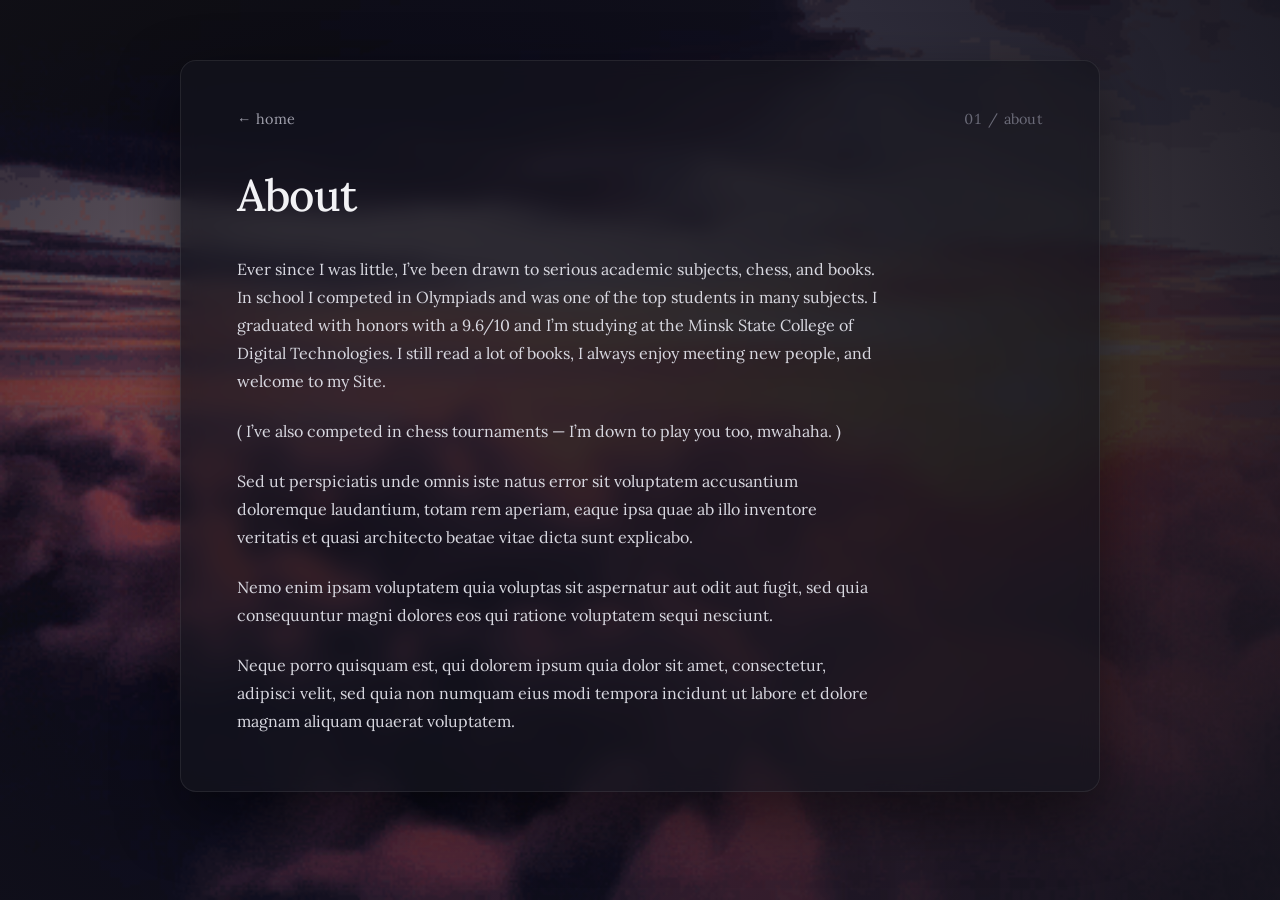
==== about.html @ e50c64c6 "lorem" ====
<!doctype html>
<html lang="en">
  <head>
    <meta charset="UTF-8" />
    <meta name="viewport" content="width=device-width, initial-scale=1.0" />
    <meta name="robots" content="index, follow, max-image-preview:large" />
    <meta
      name="description"
      content="XD450 — developer and philosopher from Belarus. About me, in a few paragraphs."
    />
    <meta name="theme-color" content="#15141d" />
    <meta property="og:type" content="profile" />
    <meta property="og:title" content="XD450 — About" />
    <meta
      property="og:description"
      content="Developer and philosopher from Belarus. About me, in a few paragraphs."
    />
    <meta property="og:image" content="/images/favicon.png" />
    <meta name="twitter:card" content="summary" />
    <meta name="twitter:title" content="XD450 — About" />
    <meta
      name="twitter:description"
      content="Developer and philosopher from Belarus. About me, in a few paragraphs."
    />
    <title>XD450 — About</title>
    <link rel="icon" href="images/favicon.png" type="image/png" />
    <link rel="preconnect" href="https://fonts.googleapis.com" />
    <link rel="preconnect" href="https://fonts.gstatic.com" crossorigin />
    <link
      href="https://fonts.googleapis.com/css2?family=Lora:wght@400;500&display=swap"
      rel="stylesheet"
    />
    <link rel="stylesheet" href="style.css" />
  </head>
  <body>
    <div class="scene" aria-hidden="true">
      <img class="scene__gif" src="background.gif" alt="" />
      <div class="scene__grade"></div>
    </div>

    <main class="page page--about">
      <section class="about" aria-labelledby="page-title">
        <div class="about__card" data-reveal>
          <div class="about__nav">
            <a class="about__back" href="/">← home</a>
            <span class="about__index">01 / about</span>
          </div>

          <h1 class="about__title" id="page-title">About</h1>

          <div class="about__body">
            <p>
              Ever since I was little, I’ve been drawn to serious academic
              subjects, chess, and books. In school I competed in Olympiads and
              was one of the top students in many subjects. I graduated with
              honors with a 9.6/10 and I’m studying at the Minsk State College
              of Digital Technologies. I still read a lot of books, I always
              enjoy meeting new people, and welcome to my Site.
            </p>
            <p>
              ( I’ve also competed in chess tournaments — I’m down to play you
              too, mwahaha. )
            </p>
            <p>
              Sed ut perspiciatis unde omnis iste natus error sit voluptatem
              accusantium doloremque laudantium, totam rem aperiam, eaque ipsa
              quae ab illo inventore veritatis et quasi architecto beatae vitae
              dicta sunt explicabo.
            </p>
            <p>
              Nemo enim ipsam voluptatem quia voluptas sit aspernatur aut odit
              aut fugit, sed quia consequuntur magni dolores eos qui ratione
              voluptatem sequi nesciunt.
            </p>
            <p>
              Neque porro quisquam est, qui dolorem ipsum quia dolor sit amet,
              consectetur, adipisci velit, sed quia non numquam eius modi
              tempora incidunt ut labore et dolore magnam aliquam quaerat
              voluptatem.
            </p>
          </div>
        </div>
      </section>
    </main>
  </body>
</html>
---- style.css ----
*,
*::before,
*::after {
  margin: 0;
  padding: 0;
  box-sizing: border-box;
}

html {
  height: 100%;
}

body {
  min-height: 100vh;
  background-color: #15141d;
  color: #e8e8ef;
  font-family: "Lora", Georgia, serif;
  font-weight: 400;
  line-height: 1.5;
  overflow-x: hidden;
  -webkit-font-smoothing: antialiased;
  text-rendering: optimizeLegibility;
}

a {
  color: inherit;
  text-decoration: none;
}

ul {
  list-style: none;
}

img {
  display: block;
  max-width: 100%;
  height: auto;
}

button {
  font: inherit;
  color: inherit;
  background: none;
  border: 0;
  cursor: pointer;
}

.scene {
  position: fixed;
  inset: 0;
  z-index: -1;
  overflow: hidden;
  background: #15141d;
}

.scene__gif {
  position: absolute;
  inset: 0;
  width: 100%;
  height: 100%;
  object-fit: cover;
  object-position: center;
  background-color: #000000;
}

.scene__grade {
  position: absolute;
  inset: 0;
  background: radial-gradient(
    circle at 30% 50%,
    rgba(21, 20, 29, 0.35) 0%,
    rgba(21, 20, 29, 0.75) 60%,
    rgba(21, 20, 29, 0.92) 100%
  );
  pointer-events: none;
}

.page {
  min-height: 100vh;
  padding: 40px clamp(20px, 5vw, 80px);
  display: flex;
  align-items: center;
  justify-content: center;
}

.home {
  width: 100%;
  display: flex;
  justify-content: center;
}

.home__card {
  position: relative;
  width: 100%;
  max-width: 620px;
  display: grid;
  grid-template-columns: 1fr 0fr;
  gap: 0;
  align-items: center;

  background: rgba(21, 20, 29, 0.7);
  backdrop-filter: blur(10px);
  -webkit-backdrop-filter: blur(10px);
  border: 1px solid rgba(255, 255, 255, 0.08);
  border-radius: 16px;
  padding: 40px 36px;
  box-shadow: 0 24px 60px rgba(0, 0, 0, 0.5);

  transition:
    max-width 1s cubic-bezier(0.22, 1, 0.36, 1) 0.4s,
    grid-template-columns 1s cubic-bezier(0.22, 1, 0.36, 1) 0.4s,
    gap 1s cubic-bezier(0.22, 1, 0.36, 1) 0.4s,
    padding 1s cubic-bezier(0.22, 1, 0.36, 1) 0.4s;
  will-change: max-width, grid-template-columns;
}

.home__card[data-reveal] {
  opacity: 0;
  transform: translateY(12px);
  animation: reveal 1s ease-out 0.15s forwards;
}

@keyframes reveal {
  to {
    opacity: 1;
    transform: translateY(0);
  }
}

.home__card.is-expanded {
  max-width: 1180px;
  grid-template-columns: 1fr 1fr;
  gap: 60px;
  padding: 48px 56px;
  transition:
    max-width 1.2s cubic-bezier(0.22, 1, 0.36, 1),
    grid-template-columns 1.2s cubic-bezier(0.22, 1, 0.36, 1),
    gap 1.2s cubic-bezier(0.22, 1, 0.36, 1),
    padding 1.2s cubic-bezier(0.22, 1, 0.36, 1);
}

.home__content {
  display: flex;
  flex-direction: column;
  gap: 28px;
  width: 100%;
  max-width: 480px;
  margin-inline: auto;
  transition: margin 1s cubic-bezier(0.22, 1, 0.36, 1) 0.4s;
}

.home__card.is-expanded .home__content {
  margin-inline: 0;
  transition: margin 1.2s cubic-bezier(0.22, 1, 0.36, 1);
}

.home__identity {
  display: flex;
  align-items: center;
  gap: 20px;
}

.home__avatar {
  width: 84px;
  height: 84px;
  border-radius: 50%;
  object-fit: cover;
  flex-shrink: 0;
  filter: grayscale(20%) contrast(1.05);
}

.home__identity-copy {
  display: flex;
  flex-direction: column;
  gap: 2px;
}

.home__intro {
  font-size: 0.85rem;
  color: #a0a0ac;
  letter-spacing: 0.02em;
}

.home__title {
  font-family: "Lora", Georgia, serif;
  font-weight: 500;
  font-size: clamp(1.6rem, 3vw, 2rem);
  line-height: 1.15;
  color: #f2f2f5;
  letter-spacing: -0.01em;
}

.home__role {
  font-size: 0.85rem;
  color: #a0a0ac;
  letter-spacing: 0.01em;
  margin-top: 2px;
}

.home__copy {
  display: flex;
  flex-direction: column;
  gap: 6px;
  font-size: 1rem;
  line-height: 1.65;
  color: #d8d8e0;
}

.home__link {
  color: #d8d8e0;
  text-decoration: underline;
  text-underline-offset: 3px;
  text-decoration-thickness: 1px;
  text-decoration-color: rgba(216, 216, 224, 0.5);
  transition:
    color 0.3s ease,
    text-decoration-color 0.3s ease;
}

.home__link:hover,
.home__link:focus-visible {
  color: #ffffff;
  text-decoration-color: #ffffff;
}

.home__topics {
  display: flex;
  gap: 22px;
  margin-top: 4px;
}

.home__topic-link {
  font-size: 1rem;
  color: #d8d8e0;
  text-decoration: underline;
  text-underline-offset: 4px;
  text-decoration-thickness: 1px;
  text-decoration-color: rgba(216, 216, 224, 0.55);
  transition:
    color 0.3s ease,
    text-decoration-color 0.3s ease;
}

.home__topic-link:hover,
.home__topic-link:focus-visible {
  color: #ffffff;
  text-decoration-color: #ffffff;
}

.home__info {
  display: flex;
  flex-direction: column;
  gap: 14px;
  margin-top: 12px;
}

.home__time {
  display: flex;
  align-items: center;
  gap: 8px;
  font-size: 0.9rem;
  color: #a0a0ac;
  letter-spacing: 0.02em;
}

.home__time time {
  color: #c8c8d2;
  font-variant-numeric: tabular-nums;
}

.home__socials {
  display: flex;
  flex-wrap: wrap;
  gap: 22px;
}

.home__social-link {
  font-size: 0.95rem;
  color: #a0a0ac;
  letter-spacing: 0.01em;
  transition: color 0.3s ease;
  position: relative;
}

.home__social-link::after {
  content: "";
  position: absolute;
  left: 0;
  right: 0;
  bottom: -2px;
  height: 1px;
  background: currentColor;
  transform: scaleX(0);
  transform-origin: left center;
  transition: transform 0.3s ease;
}

.home__social-link:hover,
.home__social-link:focus-visible {
  color: #ffffff;
}

.home__social-link:hover::after,
.home__social-link:focus-visible::after {
  transform: scaleX(1);
}

.home__video {
  width: 100%;
  display: flex;
  justify-content: center;
  align-items: center;
  overflow: hidden;

  opacity: 0;
  transform: translateX(60px);
  pointer-events: none;

  transition:
    opacity 0.4s ease,
    transform 0.4s cubic-bezier(0.22, 1, 0.36, 1);
  will-change: opacity, transform;
}

.home__card.is-video-visible .home__video {
  opacity: 1;
  transform: translateX(0);
  pointer-events: auto;
  transition:
    opacity 1s ease 0.4s,
    transform 1s cubic-bezier(0.22, 1, 0.36, 1) 0.4s;
}

.home__video-frame {
  position: relative;
  width: 100%;
  aspect-ratio: 16 / 9;
  border-radius: 12px;
  overflow: hidden;
  background: #000;
  box-shadow: 0 20px 60px rgba(0, 0, 0, 0.55);
}

.home__video-frame iframe {
  position: absolute;
  inset: 0;
  width: 100%;
  height: 100%;
  border: 0;
  display: block;
}

.home__scroll-hint {
  position: absolute;
  left: 50%;
  bottom: -22px;
  transform: translateX(-50%);
  color: #a0a0ac;
  display: inline-flex;
  align-items: center;
  justify-content: center;
  width: 34px;
  height: 34px;
  border-radius: 50%;
  background: rgba(21, 20, 29, 0.85);
  border: 1px solid rgba(255, 255, 255, 0.08);
  backdrop-filter: blur(6px);
  -webkit-backdrop-filter: blur(6px);
  transition:
    color 0.3s ease,
    transform 0.3s ease,
    opacity 0.6s ease;
  animation: bounce 1.8s ease-in-out infinite;
}

.home__scroll-hint:hover,
.home__scroll-hint:focus-visible {
  color: #ffffff;
}

@keyframes bounce {
  0%,
  100% {
    transform: translateX(-50%) translateY(0);
  }
  50% {
    transform: translateX(-50%) translateY(6px);
  }
}

@media (min-width: 901px) {
  .page {
    min-height: 240vh;
    align-items: flex-start;
  }

  .home {
    position: sticky;
    top: 0;
    height: 100vh;
    align-items: center;
  }

  .home__card.is-expanded .home__scroll-hint {
    opacity: 0;
    pointer-events: none;
  }
}

@media (max-width: 900px) {
  .page {
    min-height: 100vh;
    padding: 24px 16px;
    padding-top: 40px;
    align-items: flex-start;
  }

  .home {
    position: static;
    height: auto;
    max-width: 100%;
  }

  .home__card,
  .home__card.is-expanded {
    max-width: 100%;
    grid-template-columns: 1fr;
    gap: 28px;
    transition: none;

    background: rgba(21, 20, 29, 0.72);
    backdrop-filter: blur(10px);
    -webkit-backdrop-filter: blur(10px);
    border: 1px solid rgba(255, 255, 255, 0.08);
    border-radius: 16px;
    padding: 28px 22px 24px;
    box-shadow: 0 24px 60px rgba(0, 0, 0, 0.5);
  }

  .home__content,
  .home__card.is-expanded .home__content {
    max-width: 100%;
    margin-inline: 0;
    gap: 22px;
    transition: none;
  }

  .home__identity {
    gap: 14px;
  }

  .home__avatar {
    width: 64px;
    height: 64px;
  }

  .home__title {
    font-size: 1.4rem;
  }

  .home__copy {
    font-size: 0.95rem;
  }

  .home__topics,
  .home__socials {
    gap: 16px;
  }

  .home__social-link,
  .home__topic-link {
    font-size: 0.9rem;
  }

  .home__video,
  .home__card.is-video-visible .home__video {
    opacity: 1;
    transform: none;
    pointer-events: auto;
    transition: none;
  }

  .home__video-frame {
    border-radius: 10px;
    box-shadow: 0 12px 32px rgba(0, 0, 0, 0.45);
  }

  .home__scroll-hint {
    display: none;
  }
}

@media (prefers-reduced-motion: reduce) {
  .home__card[data-reveal] {
    animation: none;
    opacity: 1;
    transform: none;
  }

  .home__scroll-hint {
    animation: none;
  }

  * {
    transition: none !important;
  }
}

.page--skills {
  min-height: 100vh;
  align-items: flex-start;
  padding-top: 60px;
}

.skills {
  width: 100%;
  display: flex;
  justify-content: center;
}

.skills__card {
  width: 100%;
  max-width: 920px;
  background: rgba(21, 20, 29, 0.7);
  backdrop-filter: blur(10px);
  -webkit-backdrop-filter: blur(10px);
  border: 1px solid rgba(255, 255, 255, 0.08);
  border-radius: 16px;
  padding: 48px 56px 56px;
  box-shadow: 0 24px 60px rgba(0, 0, 0, 0.5);
}

.skills__card[data-reveal] {
  opacity: 0;
  transform: translateY(12px);
  animation: reveal 1s ease-out 0.15s forwards;
}

.skills__nav {
  display: flex;
  justify-content: space-between;
  align-items: center;
  margin-bottom: 40px;
  font-size: 0.9rem;
  color: #a0a0ac;
  letter-spacing: 0.02em;
}

.skills__back {
  color: #a0a0ac;
  transition: color 0.3s ease;
}

.skills__back:hover,
.skills__back:focus-visible {
  color: #ffffff;
}

.skills__index {
  color: #6b6b78;
  font-variant-numeric: tabular-nums;
}

.skills__title {
  font-family: "Lora", Georgia, serif;
  font-weight: 500;
  font-size: clamp(2rem, 4vw, 2.75rem);
  line-height: 1.1;
  color: #f2f2f5;
  letter-spacing: -0.01em;
  margin-bottom: 44px;
}

.skills__grid {
  display: grid;
  grid-template-columns: 1fr 1fr;
  column-gap: 56px;
  row-gap: 32px;
}

.skills__group {
  display: flex;
  flex-direction: column;
  gap: 10px;
  padding-bottom: 28px;
  border-bottom: 1px solid rgba(255, 255, 255, 0.08);
}

.skills__group-title {
  font-family: "Lora", Georgia, serif;
  font-weight: 500;
  font-size: 1.1rem;
  color: #f2f2f5;
  letter-spacing: -0.005em;
}

.skills__list {
  font-size: 0.95rem;
  line-height: 1.65;
  color: #b8b8c4;
}

@media (max-width: 700px) {
  .page--skills {
    padding: 24px 16px;
    padding-top: 40px;
  }

  .skills__card {
    padding: 28px 22px 32px;
    border-radius: 14px;
  }

  .skills__nav {
    margin-bottom: 28px;
    font-size: 0.85rem;
  }

  .skills__title {
    font-size: 2rem;
    margin-bottom: 32px;
  }

  .skills__grid {
    grid-template-columns: 1fr;
    gap: 28px;
  }

  .skills__group {
    padding-bottom: 22px;
  }

  .skills__group-title {
    font-size: 1rem;
  }

  .skills__list {
    font-size: 0.9rem;
  }
}

.page--projects {
  min-height: 100vh;
  align-items: flex-start;
  padding-top: 60px;
}

.projects {
  width: 100%;
  display: flex;
  justify-content: center;
}

.projects__card {
  width: 100%;
  max-width: 920px;
  background: rgba(21, 20, 29, 0.7);
  backdrop-filter: blur(10px);
  -webkit-backdrop-filter: blur(10px);
  border: 1px solid rgba(255, 255, 255, 0.08);
  border-radius: 16px;
  padding: 48px 56px 56px;
  box-shadow: 0 24px 60px rgba(0, 0, 0, 0.5);
}

.projects__card[data-reveal] {
  opacity: 0;
  transform: translateY(12px);
  animation: reveal 1s ease-out 0.15s forwards;
}

.projects__nav {
  display: flex;
  justify-content: space-between;
  align-items: center;
  margin-bottom: 40px;
  font-size: 0.9rem;
  color: #a0a0ac;
  letter-spacing: 0.02em;
}

.projects__back {
  color: #a0a0ac;
  transition: color 0.3s ease;
}

.projects__back:hover,
.projects__back:focus-visible {
  color: #ffffff;
}

.projects__index {
  color: #6b6b78;
  font-variant-numeric: tabular-nums;
}

.projects__title {
  font-family: "Lora", Georgia, serif;
  font-weight: 500;
  font-size: clamp(2rem, 4vw, 2.75rem);
  line-height: 1.1;
  color: #f2f2f5;
  letter-spacing: -0.01em;
  margin-bottom: 44px;
}

.projects__list {
  list-style: none;
  display: flex;
  flex-direction: column;
}

.projects__item {
  display: grid;
  grid-template-columns: 40px 1fr;
  gap: 24px;
  padding: 26px 0;
  border-bottom: 1px solid rgba(255, 255, 255, 0.08);
}

.projects__item:last-child {
  border-bottom: none;
}

.projects__num {
  font-family: "Lora", Georgia, serif;
  font-size: 0.85rem;
  color: #6b6b78;
  letter-spacing: 0.05em;
  padding-top: 6px;
  font-variant-numeric: tabular-nums;
}

.projects__body {
  display: flex;
  flex-direction: column;
  gap: 8px;
}

.projects__head {
  display: flex;
  justify-content: space-between;
  align-items: baseline;
  gap: 24px;
}

.projects__name {
  font-family: "Lora", Georgia, serif;
  font-weight: 500;
  font-size: 1.35rem;
  color: #f2f2f5;
  letter-spacing: -0.005em;
  line-height: 1.2;
}

.projects__link {
  color: #f2f2f5;
  transition: color 0.3s ease;
}

.projects__link:hover,
.projects__link:focus-visible {
  color: #ffffff;
  text-decoration: underline;
  text-underline-offset: 4px;
}

.projects__role {
  font-size: 0.85rem;
  color: #6b6b78;
  letter-spacing: 0.02em;
  white-space: nowrap;
}

.projects__desc {
  font-size: 0.95rem;
  line-height: 1.65;
  color: #b8b8c4;
  max-width: 60ch;
}

.projects__stack {
  font-size: 0.85rem;
  color: #6b6b78;
  letter-spacing: 0.02em;
  margin-top: 2px;
}

@media (max-width: 700px) {
  .page--projects {
    padding: 24px 16px;
    padding-top: 40px;
  }

  .projects__card {
    padding: 28px 22px 32px;
    border-radius: 14px;
  }

  .projects__nav {
    margin-bottom: 28px;
    font-size: 0.85rem;
  }

  .projects__title {
    font-size: 2rem;
    margin-bottom: 32px;
  }

  .projects__item {
    grid-template-columns: 1fr;
    gap: 4px;
    padding: 22px 0;
  }

  .projects__num {
    padding-top: 0;
    font-size: 0.8rem;
  }

  .projects__head {
    flex-direction: column;
    align-items: flex-start;
    gap: 4px;
  }

  .projects__name {
    font-size: 1.15rem;
  }

  .projects__role {
    font-size: 0.8rem;
  }

  .projects__desc {
    font-size: 0.9rem;
  }

  .projects__stack {
    font-size: 0.8rem;
  }
}

.page--about {
  min-height: 100vh;
  align-items: flex-start;
  padding-top: 60px;
}

.about {
  width: 100%;
  display: flex;
  justify-content: center;
}

.about__card {
  width: 100%;
  max-width: 920px;
  background: rgba(21, 20, 29, 0.7);
  backdrop-filter: blur(10px);
  -webkit-backdrop-filter: blur(10px);
  border: 1px solid rgba(255, 255, 255, 0.08);
  border-radius: 16px;
  padding: 48px 56px 56px;
  box-shadow: 0 24px 60px rgba(0, 0, 0, 0.5);
}

.about__card[data-reveal] {
  opacity: 0;
  transform: translateY(12px);
  animation: reveal 1s ease-out 0.15s forwards;
}

.about__nav {
  display: flex;
  justify-content: space-between;
  align-items: center;
  margin-bottom: 40px;
  font-size: 0.9rem;
  color: #a0a0ac;
  letter-spacing: 0.02em;
}

.about__back {
  color: #a0a0ac;
  transition: color 0.3s ease;
}

.about__back:hover,
.about__back:focus-visible {
  color: #ffffff;
}

.about__index {
  color: #6b6b78;
  font-variant-numeric: tabular-nums;
}

.about__title {
  font-family: "Lora", Georgia, serif;
  font-weight: 500;
  font-size: clamp(2rem, 4vw, 2.75rem);
  line-height: 1.1;
  color: #f2f2f5;
  letter-spacing: -0.01em;
  margin-bottom: 36px;
}

.about__body {
  display: flex;
  flex-direction: column;
  gap: 22px;
  max-width: 640px;
  font-size: 1rem;
  line-height: 1.75;
  color: #d8d8e0;
}

@media (max-width: 700px) {
  .page--about {
    padding: 24px 16px;
    padding-top: 40px;
  }

  .about__card {
    padding: 28px 22px 32px;
    border-radius: 14px;
  }

  .about__nav {
    margin-bottom: 28px;
    font-size: 0.85rem;
  }

  .about__title {
    font-size: 2rem;
    margin-bottom: 28px;
  }

  .about__body {
    font-size: 0.95rem;
    line-height: 1.7;
    gap: 18px;
  }
}
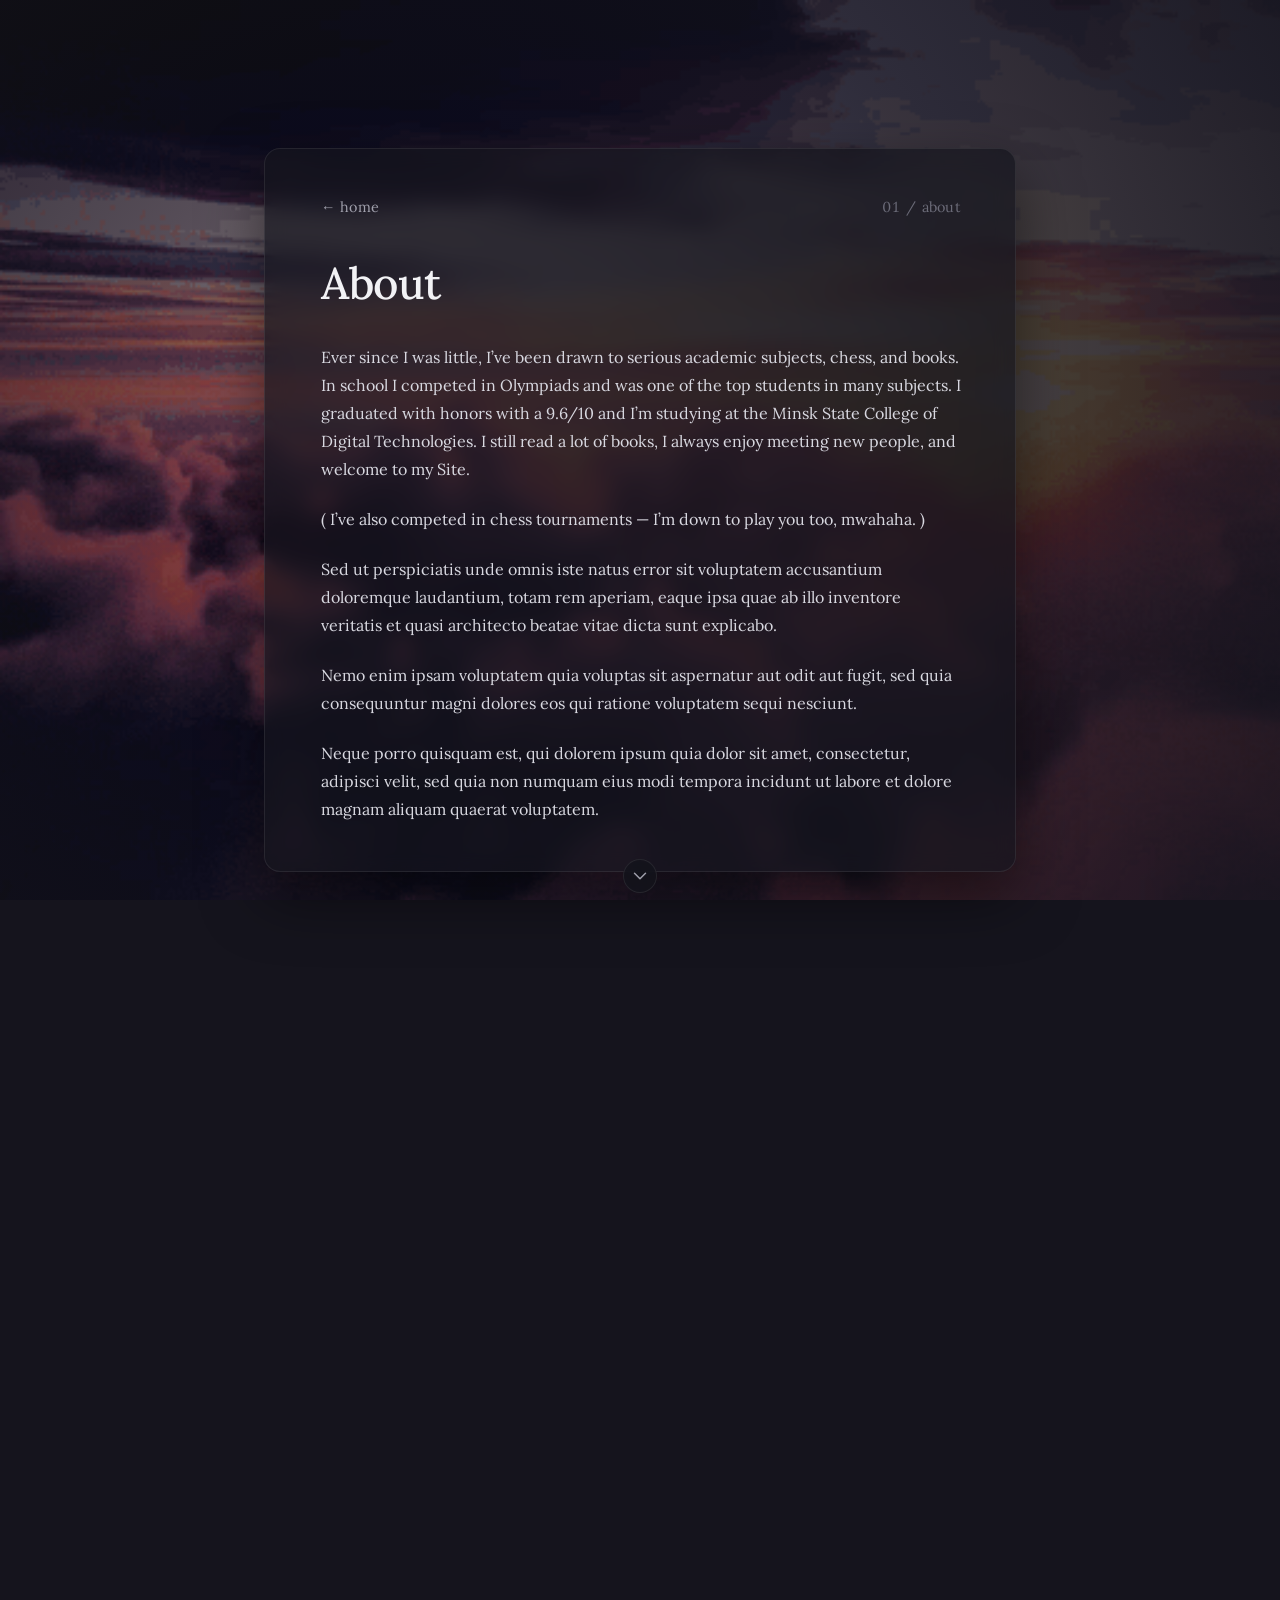
==== commit 13f58b28: "initial commit" ====
--- a/about.html
+++ b/about.html
@@ -31,6 +31,7 @@
       rel="stylesheet"
     />
     <link rel="stylesheet" href="style.css" />
+    <script src="router.js" defer></script>
   </head>
   <body>
     <div class="scene" aria-hidden="true">
@@ -41,46 +42,139 @@
     <main class="page page--about">
       <section class="about" aria-labelledby="page-title">
         <div class="about__card" data-reveal>
-          <div class="about__nav">
-            <a class="about__back" href="/">← home</a>
-            <span class="about__index">01 / about</span>
+          <div class="about__content">
+            <div class="about__nav">
+              <a class="about__back" href="index.html">← home</a>
+              <span class="about__index">01 / about</span>
+            </div>
+
+            <h1 class="about__title" id="page-title">About</h1>
+
+            <div class="about__body">
+              <p>
+                Ever since I was little, I’ve been drawn to serious academic
+                subjects, chess, and books. In school I competed in Olympiads
+                and was one of the top students in many subjects. I graduated
+                with honors with a 9.6/10 and I’m studying at the Minsk State
+                College of Digital Technologies. I still read a lot of books, I
+                always enjoy meeting new people, and welcome to my Site.
+              </p>
+              <p>
+                ( I’ve also competed in chess tournaments — I’m down to play you
+                too, mwahaha. )
+              </p>
+              <p>
+                Sed ut perspiciatis unde omnis iste natus error sit voluptatem
+                accusantium doloremque laudantium, totam rem aperiam, eaque ipsa
+                quae ab illo inventore veritatis et quasi architecto beatae
+                vitae dicta sunt explicabo.
+              </p>
+              <p>
+                Nemo enim ipsam voluptatem quia voluptas sit aspernatur aut odit
+                aut fugit, sed quia consequuntur magni dolores eos qui ratione
+                voluptatem sequi nesciunt.
+              </p>
+              <p>
+                Neque porro quisquam est, qui dolorem ipsum quia dolor sit amet,
+                consectetur, adipisci velit, sed quia non numquam eius modi
+                tempora incidunt ut labore et dolore magnam aliquam quaerat
+                voluptatem.
+              </p>
+            </div>
           </div>
 
-          <h1 class="about__title" id="page-title">About</h1>
+          <div class="about__video">
+            <div class="about__video-frame">
+              <iframe
+                src="https://www.youtube.com/embed/AcQ3Di2Gewc"
+                title="YouTube video player"
+                frameborder="0"
+                allow="
+                  accelerometer;
+                  autoplay;
+                  clipboard-write;
+                  encrypted-media;
+                  gyroscope;
+                  picture-in-picture;
+                "
+                allowfullscreen
+              >
+              </iframe>
+            </div>
+          </div>
 
-          <div class="about__body">
-            <p>
-              Ever since I was little, I’ve been drawn to serious academic
-              subjects, chess, and books. In school I competed in Olympiads and
-              was one of the top students in many subjects. I graduated with
-              honors with a 9.6/10 and I’m studying at the Minsk State College
-              of Digital Technologies. I still read a lot of books, I always
-              enjoy meeting new people, and welcome to my Site.
-            </p>
-            <p>
-              ( I’ve also competed in chess tournaments — I’m down to play you
-              too, mwahaha. )
-            </p>
-            <p>
-              Sed ut perspiciatis unde omnis iste natus error sit voluptatem
-              accusantium doloremque laudantium, totam rem aperiam, eaque ipsa
-              quae ab illo inventore veritatis et quasi architecto beatae vitae
-              dicta sunt explicabo.
-            </p>
-            <p>
-              Nemo enim ipsam voluptatem quia voluptas sit aspernatur aut odit
-              aut fugit, sed quia consequuntur magni dolores eos qui ratione
-              voluptatem sequi nesciunt.
-            </p>
-            <p>
-              Neque porro quisquam est, qui dolorem ipsum quia dolor sit amet,
-              consectetur, adipisci velit, sed quia non numquam eius modi
-              tempora incidunt ut labore et dolore magnam aliquam quaerat
-              voluptatem.
-            </p>
-          </div>
+          <button
+            class="about__scroll-hint"
+            type="button"
+            aria-label="Scroll down"
+          >
+            <svg
+              viewBox="0 0 24 24"
+              width="22"
+              height="22"
+              fill="none"
+              stroke="currentColor"
+              stroke-width="1.6"
+              stroke-linecap="round"
+              stroke-linejoin="round"
+              aria-hidden="true"
+            >
+              <path d="M6 9l6 6 6-6" />
+            </svg>
+          </button>
         </div>
       </section>
     </main>
+
+    <script>
+      (function () {
+        const card = document.querySelector(".about__card");
+        if (!card) return;
+
+        const STEP_1_DOWN = 30;
+        const STEP_2_DOWN = 200;
+        const STEP_2_UP = 160;
+        const STEP_1_UP = 20;
+
+        let isExpanded = false;
+        let isVideoVisible = false;
+        let ticking = false;
+
+        function onScroll() {
+          const y = window.scrollY || window.pageYOffset;
+
+          if (!isExpanded && y > STEP_1_DOWN) {
+            isExpanded = true;
+            card.classList.add("is-expanded");
+          } else if (isExpanded && y < STEP_1_UP) {
+            isExpanded = false;
+            card.classList.remove("is-expanded");
+          }
+
+          if (!isVideoVisible && y > STEP_2_DOWN) {
+            isVideoVisible = true;
+            card.classList.add("is-video-visible");
+          } else if (isVideoVisible && y < STEP_2_UP) {
+            isVideoVisible = false;
+            card.classList.remove("is-video-visible");
+          }
+
+          ticking = false;
+        }
+
+        window.addEventListener(
+          "scroll",
+          function () {
+            if (!ticking) {
+              window.requestAnimationFrame(onScroll);
+              ticking = true;
+            }
+          },
+          { passive: true },
+        );
+
+        onScroll();
+      })();
+    </script>
   </body>
 </html>
--- a/style.css
+++ b/style.css
@@ -840,7 +840,6 @@
     font-size: 0.8rem;
   }
 }
-
 .page--about {
   min-height: 100vh;
   align-items: flex-start;
@@ -854,21 +853,52 @@
 }
 
 .about__card {
-  width: 100%;
-  max-width: 920px;
+  position: relative;
+  width: 100%;
+  max-width: 752px;
+  display: grid;
+  grid-template-columns: 640px 0fr;
+  gap: 0;
+  align-items: center;
+
   background: rgba(21, 20, 29, 0.7);
   backdrop-filter: blur(10px);
   -webkit-backdrop-filter: blur(10px);
   border: 1px solid rgba(255, 255, 255, 0.08);
   border-radius: 16px;
-  padding: 48px 56px 56px;
+  padding: 48px 56px;
   box-shadow: 0 24px 60px rgba(0, 0, 0, 0.5);
+
+  transition:
+    max-width 1s cubic-bezier(0.22, 1, 0.36, 1) 0.4s,
+    grid-template-columns 1s cubic-bezier(0.22, 1, 0.36, 1) 0.4s,
+    gap 1s cubic-bezier(0.22, 1, 0.36, 1) 0.4s,
+    padding 1s cubic-bezier(0.22, 1, 0.36, 1) 0.4s;
+  will-change: max-width, grid-template-columns;
 }
 
 .about__card[data-reveal] {
   opacity: 0;
   transform: translateY(12px);
   animation: reveal 1s ease-out 0.15s forwards;
+}
+
+.about__card.is-expanded {
+  max-width: 1180px;
+  grid-template-columns: 640px minmax(0, 1fr);
+  gap: 56px;
+  padding: 48px 56px;
+  transition:
+    max-width 1.2s cubic-bezier(0.22, 1, 0.36, 1),
+    grid-template-columns 1.2s cubic-bezier(0.22, 1, 0.36, 1),
+    gap 1.2s cubic-bezier(0.22, 1, 0.36, 1),
+    padding 1.2s cubic-bezier(0.22, 1, 0.36, 1);
+}
+
+.about__content {
+  display: flex;
+  flex-direction: column;
+  width: 100%;
 }
 
 .about__nav {
@@ -910,21 +940,126 @@
   display: flex;
   flex-direction: column;
   gap: 22px;
-  max-width: 640px;
   font-size: 1rem;
   line-height: 1.75;
   color: #d8d8e0;
 }
 
-@media (max-width: 700px) {
+.about__video {
+  width: 100%;
+  height: 100%;
+  display: flex;
+  justify-content: center;
+  align-items: center;
+  overflow: hidden;
+
+  opacity: 0;
+  transform: translateX(60px);
+  pointer-events: none;
+
+  transition:
+    opacity 0.4s ease,
+    transform 0.4s cubic-bezier(0.22, 1, 0.36, 1);
+  will-change: opacity, transform;
+}
+
+.about__card.is-video-visible .about__video {
+  opacity: 1;
+  transform: translateX(0);
+  pointer-events: auto;
+  transition:
+    opacity 1s ease 0.4s,
+    transform 1s cubic-bezier(0.22, 1, 0.36, 1) 0.4s;
+}
+
+.about__video-frame {
+  position: relative;
+  width: 100%;
+  aspect-ratio: 16 / 9;
+  border-radius: 12px;
+  overflow: hidden;
+  background: #000;
+  box-shadow: 0 20px 60px rgba(0, 0, 0, 0.55);
+}
+
+.about__video-frame iframe {
+  position: absolute;
+  inset: 0;
+  width: 100%;
+  height: 100%;
+  border: 0;
+  display: block;
+}
+
+.about__scroll-hint {
+  position: absolute;
+  left: 50%;
+  bottom: -22px;
+  transform: translateX(-50%);
+  color: #a0a0ac;
+  display: inline-flex;
+  align-items: center;
+  justify-content: center;
+  width: 34px;
+  height: 34px;
+  border-radius: 50%;
+  background: rgba(21, 20, 29, 0.85);
+  border: 1px solid rgba(255, 255, 255, 0.08);
+  backdrop-filter: blur(6px);
+  -webkit-backdrop-filter: blur(6px);
+  transition:
+    color 0.3s ease,
+    transform 0.3s ease,
+    opacity 0.6s ease;
+  animation: bounce 1.8s ease-in-out infinite;
+}
+
+.about__scroll-hint:hover,
+.about__scroll-hint:focus-visible {
+  color: #ffffff;
+}
+
+.about__card.is-expanded .about__scroll-hint {
+  opacity: 0;
+  pointer-events: none;
+}
+
+@media (min-width: 901px) {
   .page--about {
+    min-height: 240vh;
+    align-items: flex-start;
+  }
+
+  .about {
+    position: sticky;
+    top: 0;
+    min-height: 100vh;
+    align-items: center;
+  }
+}
+
+@media (max-width: 900px) {
+  .page--about {
+    min-height: 100vh;
     padding: 24px 16px;
     padding-top: 40px;
-  }
-
-  .about__card {
-    padding: 28px 22px 32px;
+    align-items: flex-start;
+  }
+
+  .about {
+    position: static;
+    height: auto;
+    max-width: 100%;
+  }
+
+  .about__card,
+  .about__card.is-expanded {
+    max-width: 100%;
+    grid-template-columns: 1fr;
+    gap: 24px;
+    padding: 28px 22px 28px;
     border-radius: 14px;
+    transition: none;
   }
 
   .about__nav {
@@ -942,4 +1077,44 @@
     line-height: 1.7;
     gap: 18px;
   }
-}
+
+  .about__video {
+    height: auto;
+    opacity: 1;
+    transform: none;
+    pointer-events: auto;
+    transition: none;
+    overflow: visible;
+  }
+
+  .about__video-frame {
+    border-radius: 10px;
+    box-shadow: 0 12px 32px rgba(0, 0, 0, 0.45);
+  }
+
+  .about__scroll-hint {
+    display: none;
+  }
+}
+
+@media (prefers-reduced-motion: reduce) {
+  .about__card[data-reveal] {
+    animation: none;
+    opacity: 1;
+    transform: none;
+  }
+
+  .about__scroll-hint {
+    animation: none;
+  }
+
+  .about__card,
+  .about__card.is-expanded,
+  .about__video {
+    transition: none !important;
+  }
+}
+
+main {
+  transition: opacity 0.28s ease;
+}
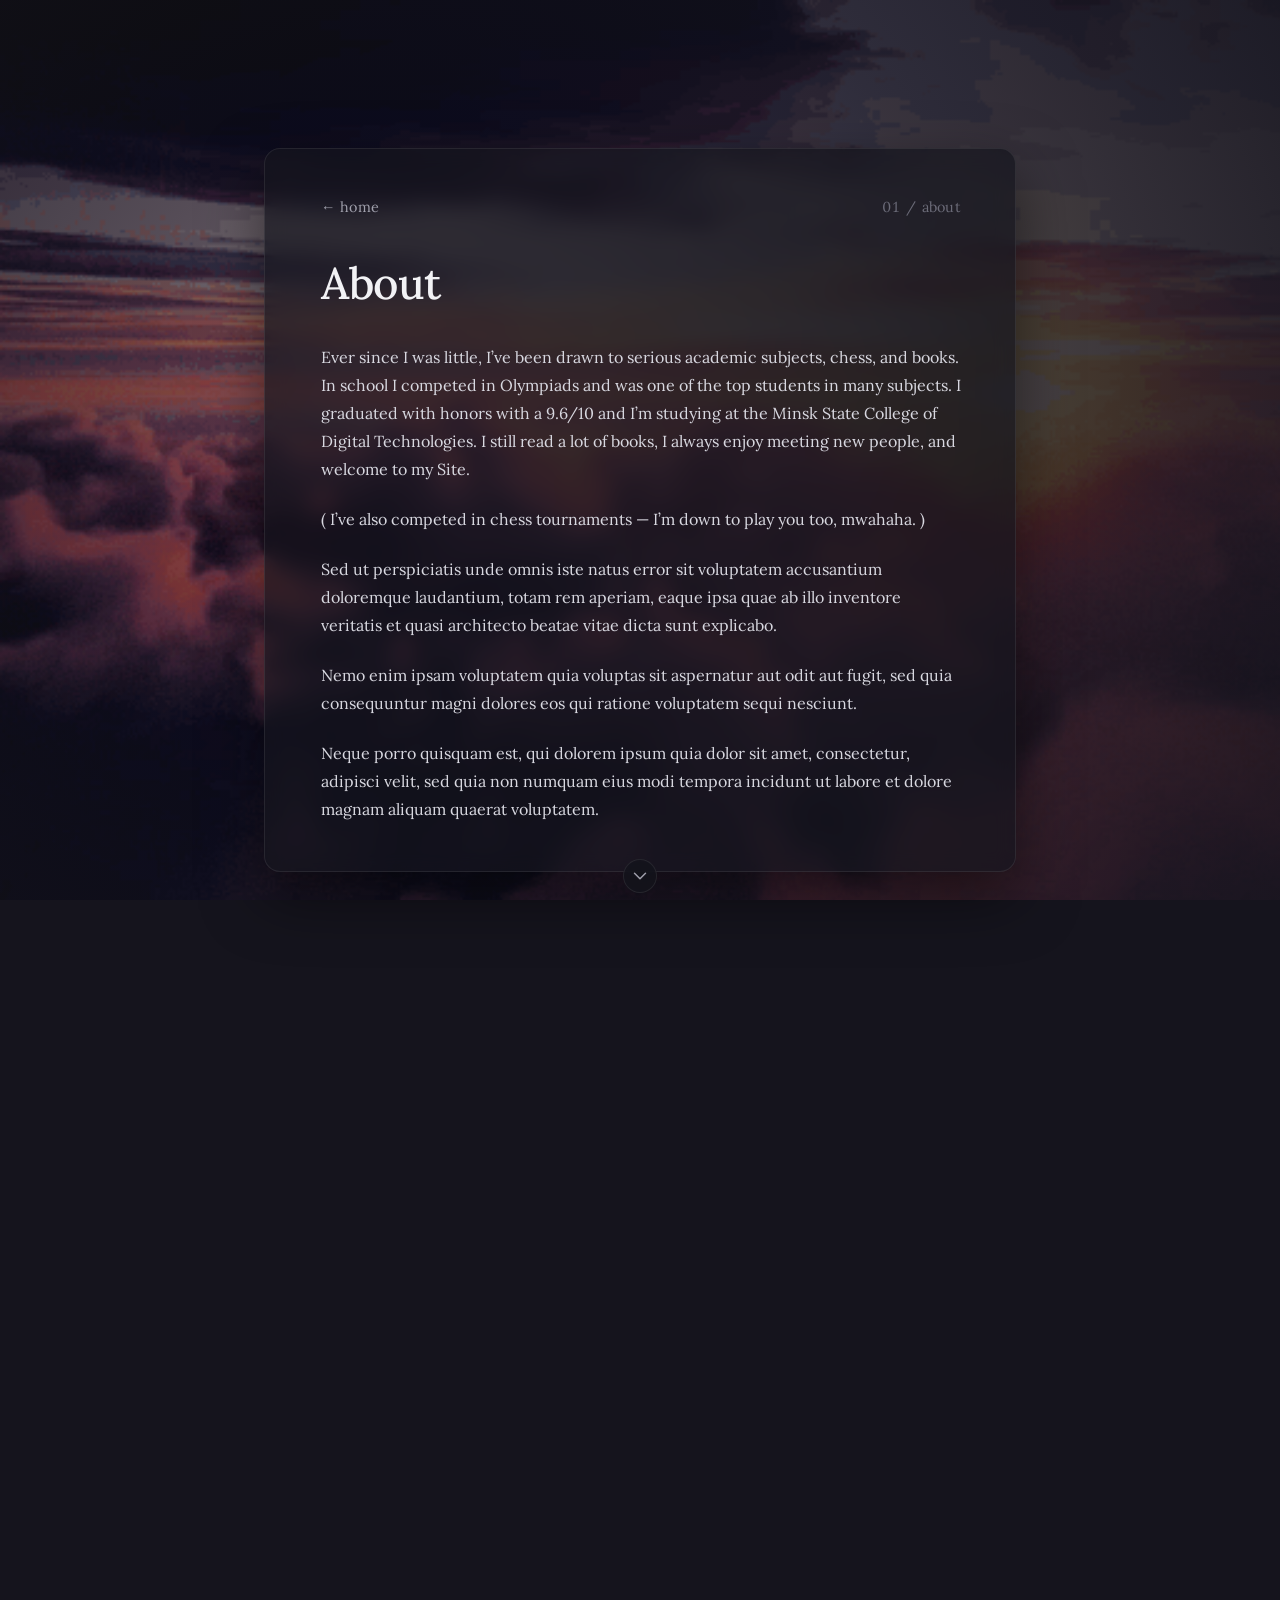
==== commit 50ed095a: "update YouTube Videos Volume level" ====
--- a/about.html
+++ b/about.html
@@ -31,6 +31,7 @@
       rel="stylesheet"
     />
     <link rel="stylesheet" href="style.css" />
+    <script src="https://www.youtube.com/iframe_api"></script>
     <script src="router.js" defer></script>
   </head>
   <body>
@@ -85,21 +86,7 @@
 
           <div class="about__video">
             <div class="about__video-frame">
-              <iframe
-                src="https://www.youtube.com/embed/AcQ3Di2Gewc"
-                title="YouTube video player"
-                frameborder="0"
-                allow="
-                  accelerometer;
-                  autoplay;
-                  clipboard-write;
-                  encrypted-media;
-                  gyroscope;
-                  picture-in-picture;
-                "
-                allowfullscreen
-              >
-              </iframe>
+              <div id="yt-player"></div>
             </div>
           </div>
 
@@ -125,56 +112,5 @@
         </div>
       </section>
     </main>
-
-    <script>
-      (function () {
-        const card = document.querySelector(".about__card");
-        if (!card) return;
-
-        const STEP_1_DOWN = 30;
-        const STEP_2_DOWN = 200;
-        const STEP_2_UP = 160;
-        const STEP_1_UP = 20;
-
-        let isExpanded = false;
-        let isVideoVisible = false;
-        let ticking = false;
-
-        function onScroll() {
-          const y = window.scrollY || window.pageYOffset;
-
-          if (!isExpanded && y > STEP_1_DOWN) {
-            isExpanded = true;
-            card.classList.add("is-expanded");
-          } else if (isExpanded && y < STEP_1_UP) {
-            isExpanded = false;
-            card.classList.remove("is-expanded");
-          }
-
-          if (!isVideoVisible && y > STEP_2_DOWN) {
-            isVideoVisible = true;
-            card.classList.add("is-video-visible");
-          } else if (isVideoVisible && y < STEP_2_UP) {
-            isVideoVisible = false;
-            card.classList.remove("is-video-visible");
-          }
-
-          ticking = false;
-        }
-
-        window.addEventListener(
-          "scroll",
-          function () {
-            if (!ticking) {
-              window.requestAnimationFrame(onScroll);
-              ticking = true;
-            }
-          },
-          { passive: true },
-        );
-
-        onScroll();
-      })();
-    </script>
   </body>
 </html>
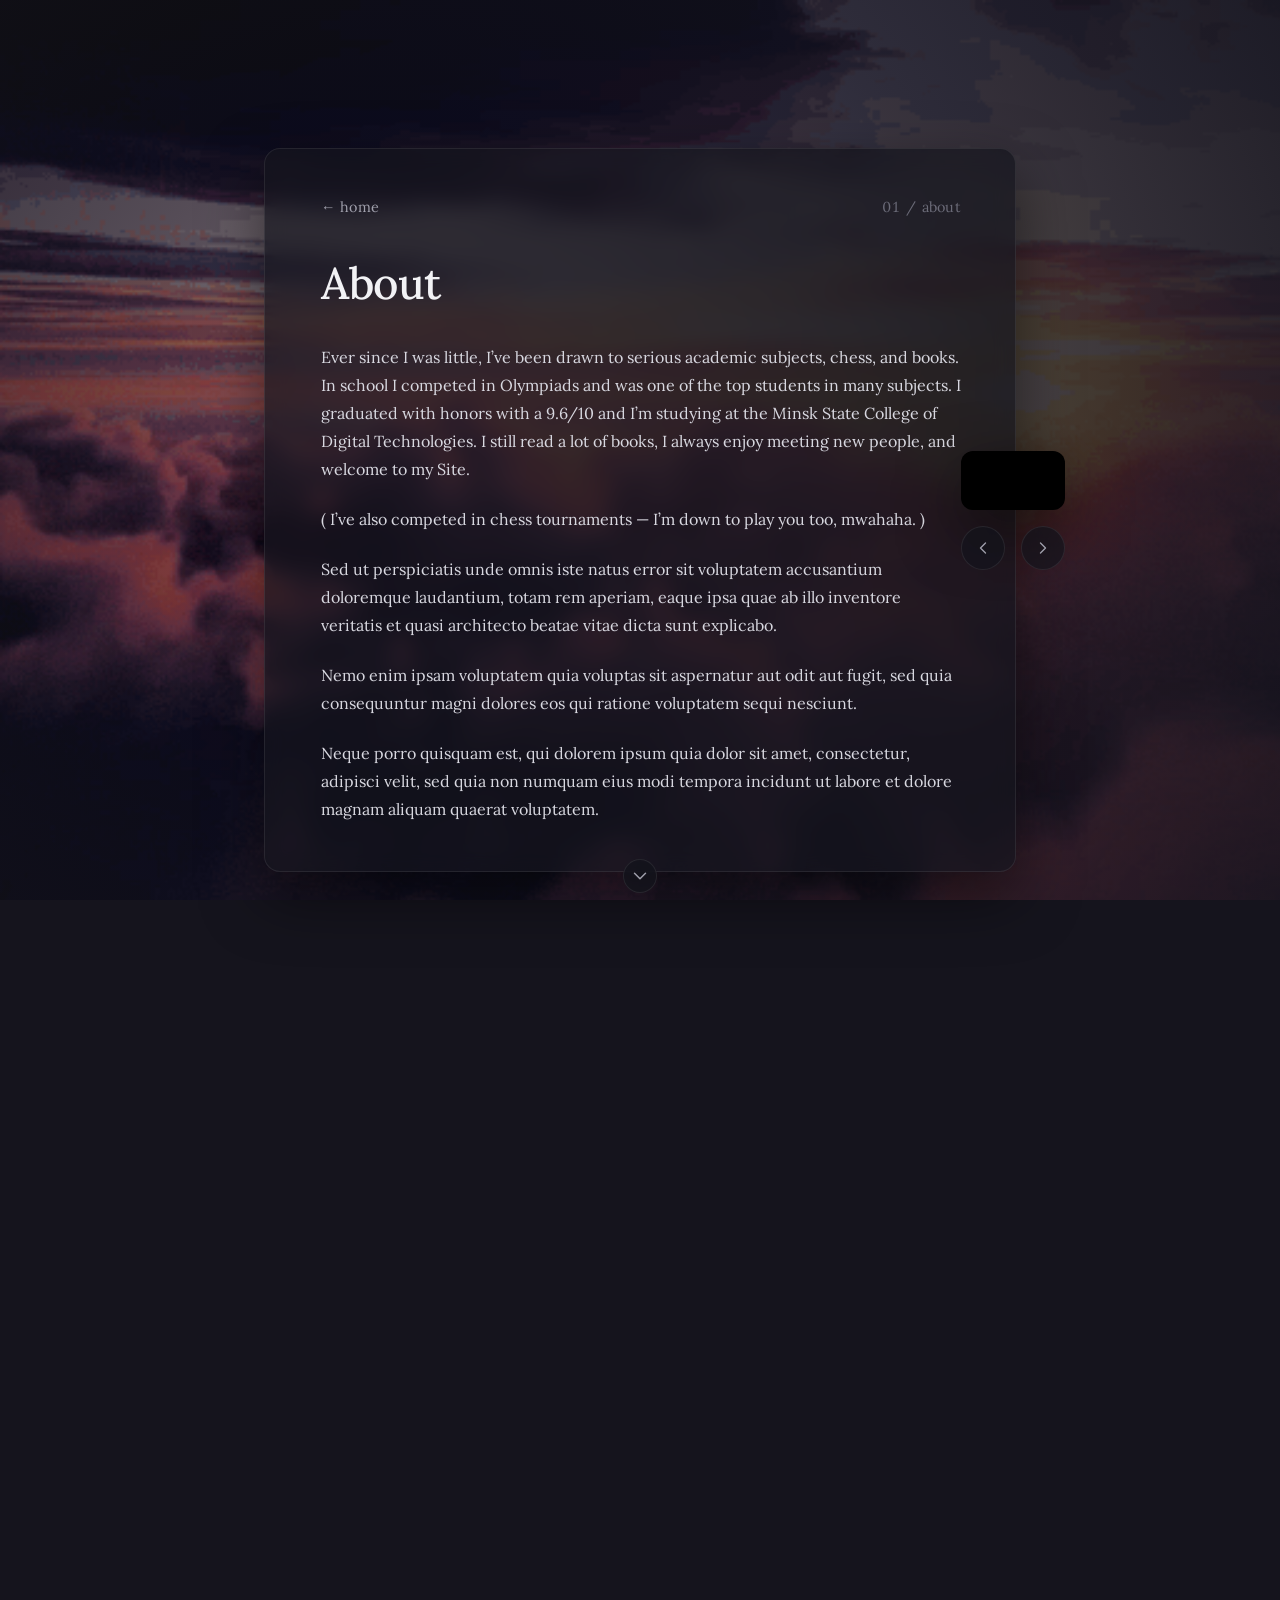
==== commit 8e8de5e6: "update Utube video" ====
--- a/about.html
+++ b/about.html
@@ -85,8 +85,51 @@
           </div>
 
           <div class="about__video">
-            <div class="about__video-frame">
-              <div id="yt-player"></div>
+            <div class="about__video-inner">
+              <div class="about__video-frame">
+                <div id="yt-player"></div>
+              </div>
+
+              <div class="about__video-controls">
+                <button
+                  class="about__video-btn"
+                  id="prev-video"
+                  aria-label="Previous video"
+                  type="button"
+                >
+                  <svg
+                    viewBox="0 0 24 24"
+                    width="20"
+                    height="20"
+                    fill="none"
+                    stroke="currentColor"
+                    stroke-width="1.6"
+                    stroke-linecap="round"
+                    stroke-linejoin="round"
+                  >
+                    <path d="M15 18l-6-6 6-6" />
+                  </svg>
+                </button>
+                <button
+                  class="about__video-btn"
+                  id="next-video"
+                  aria-label="Next video"
+                  type="button"
+                >
+                  <svg
+                    viewBox="0 0 24 24"
+                    width="20"
+                    height="20"
+                    fill="none"
+                    stroke="currentColor"
+                    stroke-width="1.6"
+                    stroke-linecap="round"
+                    stroke-linejoin="round"
+                  >
+                    <path d="M9 18l6-6-6-6" />
+                  </svg>
+                </button>
+              </div>
             </div>
           </div>
 
--- a/style.css
+++ b/style.css
@@ -945,13 +945,12 @@
   color: #d8d8e0;
 }
 
+/* ОБНОВЛЕННЫЙ БЛОК ВИДЕО */
 .about__video {
   width: 100%;
-  height: 100%;
   display: flex;
   justify-content: center;
   align-items: center;
-  overflow: hidden;
 
   opacity: 0;
   transform: translateX(60px);
@@ -970,6 +969,14 @@
   transition:
     opacity 1s ease 0.4s,
     transform 1s cubic-bezier(0.22, 1, 0.36, 1) 0.4s;
+}
+
+/* НОВАЯ ОБЕРТКА ДЛЯ ПЛЕЕРА И КНОПОК */
+.about__video-inner {
+  display: flex;
+  flex-direction: column;
+  gap: 16px;
+  width: 100%;
 }
 
 .about__video-frame {
@@ -989,6 +996,44 @@
   height: 100%;
   border: 0;
   display: block;
+}
+
+/* СТИЛИ ДЛЯ КНОПОК */
+.about__video-controls {
+  display: flex;
+  justify-content: center;
+  gap: 16px;
+}
+
+.about__video-btn {
+  display: inline-flex;
+  align-items: center;
+  justify-content: center;
+  width: 44px;
+  height: 44px;
+  border-radius: 50%;
+  background: rgba(21, 20, 29, 0.7);
+  border: 1px solid rgba(255, 255, 255, 0.08);
+  color: #a0a0ac;
+  backdrop-filter: blur(10px);
+  -webkit-backdrop-filter: blur(10px);
+  transition:
+    color 0.3s ease,
+    border-color 0.3s ease,
+    transform 0.2s ease,
+    background 0.3s ease;
+}
+
+.about__video-btn:hover,
+.about__video-btn:focus-visible {
+  color: #ffffff;
+  border-color: rgba(255, 255, 255, 0.2);
+  background: rgba(21, 20, 29, 0.9);
+  transform: scale(1.05);
+}
+
+.about__video-btn:active {
+  transform: scale(0.95);
 }
 
 .about__scroll-hint {
@@ -1078,6 +1123,7 @@
     gap: 18px;
   }
 
+  /* Важное исправление: убираем баги со скрытием на мобилках */
   .about__video {
     height: auto;
     opacity: 1;
@@ -1092,6 +1138,15 @@
     box-shadow: 0 12px 32px rgba(0, 0, 0, 0.45);
   }
 
+  .about__video-controls {
+    gap: 12px;
+  }
+
+  .about__video-btn {
+    width: 40px;
+    height: 40px;
+  }
+
   .about__scroll-hint {
     display: none;
   }
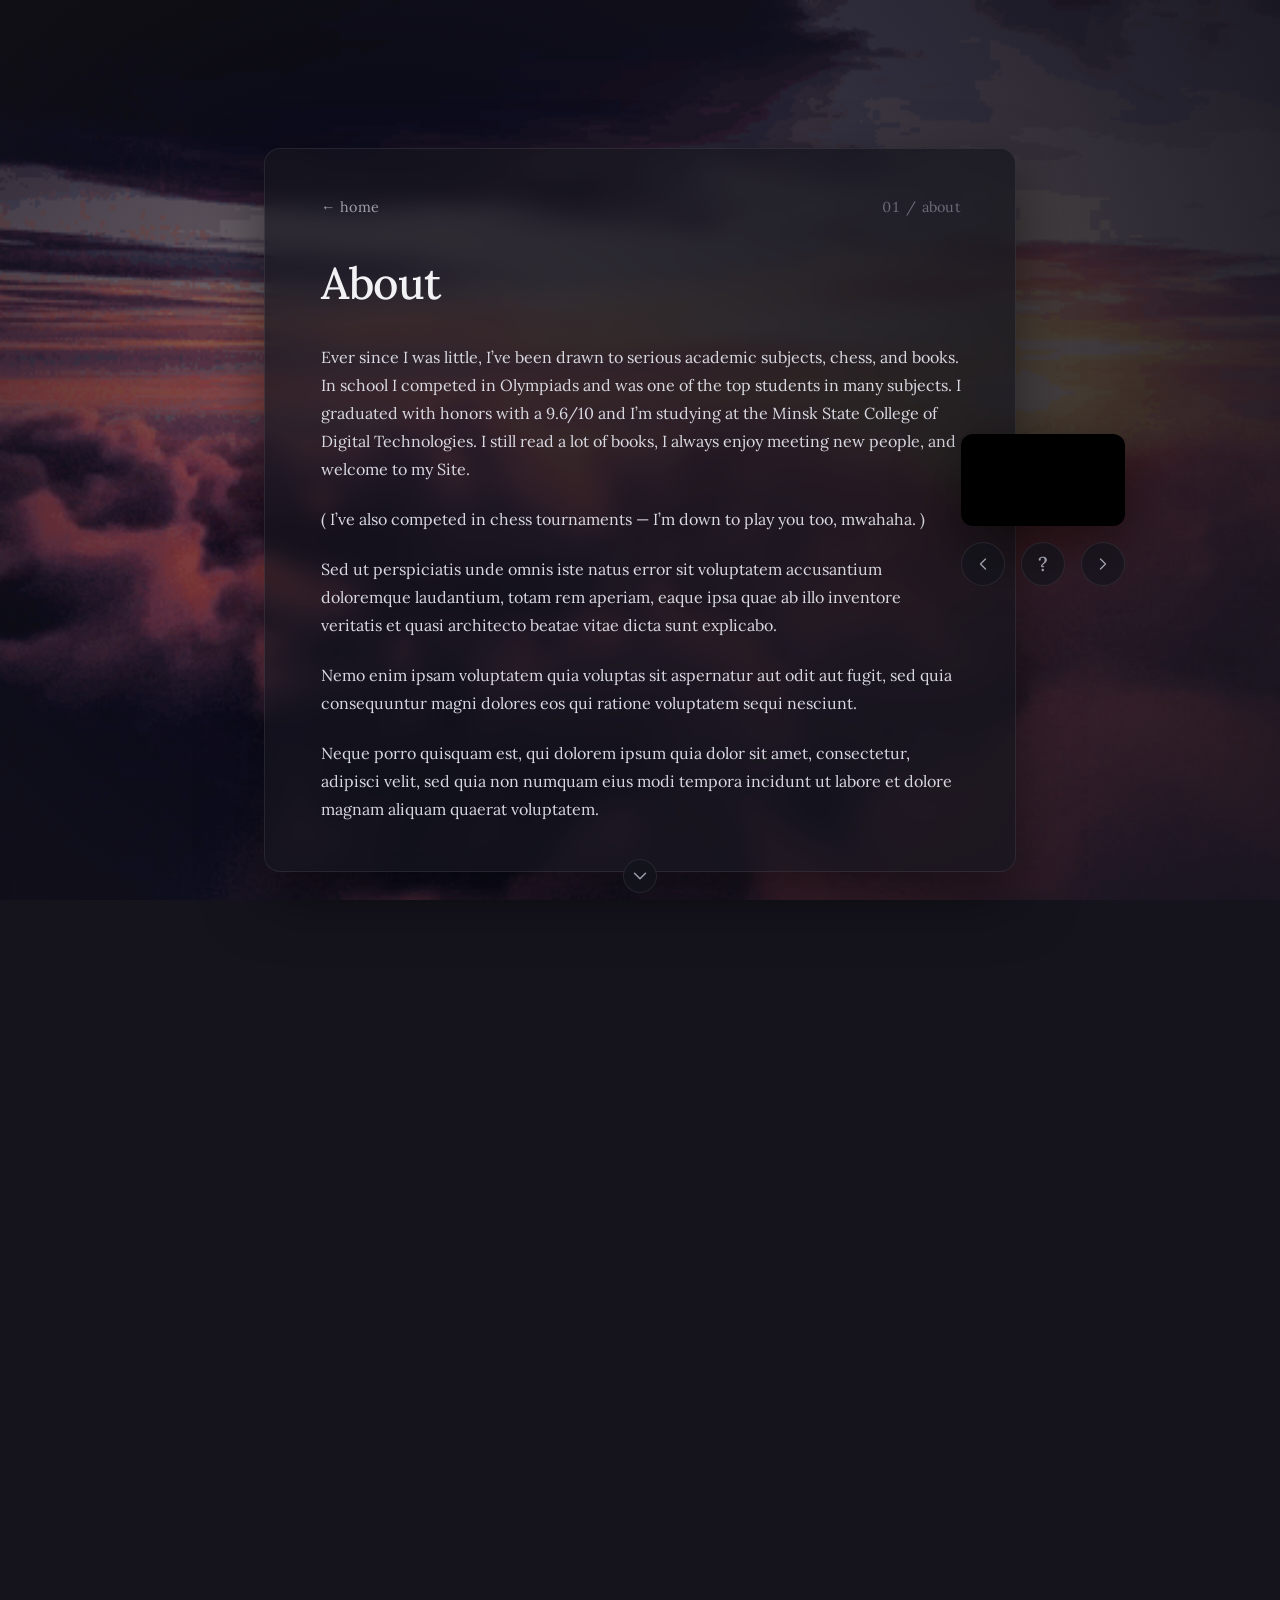
==== commit 1e68129f: "MiniUpdate" ====
--- a/about.html
+++ b/about.html
@@ -95,7 +95,6 @@
                   class="about__video-btn"
                   id="prev-video"
                   aria-label="Previous video"
-                  type="button"
                 >
                   <svg
                     viewBox="0 0 24 24"
@@ -110,11 +109,28 @@
                     <path d="M15 18l-6-6 6-6" />
                   </svg>
                 </button>
+
+                <!-- НОВАЯ КНОПКА -->
+                <button
+                  class="about__video-btn"
+                  id="random-video"
+                  aria-label="Random moment"
+                >
+                  <span
+                    style="
+                      font-family: &quot;Lora&quot;, serif;
+                      font-size: 20px;
+                      font-weight: 500;
+                      line-height: 1;
+                    "
+                    >?</span
+                  >
+                </button>
+
                 <button
                   class="about__video-btn"
                   id="next-video"
                   aria-label="Next video"
-                  type="button"
                 >
                   <svg
                     viewBox="0 0 24 24"
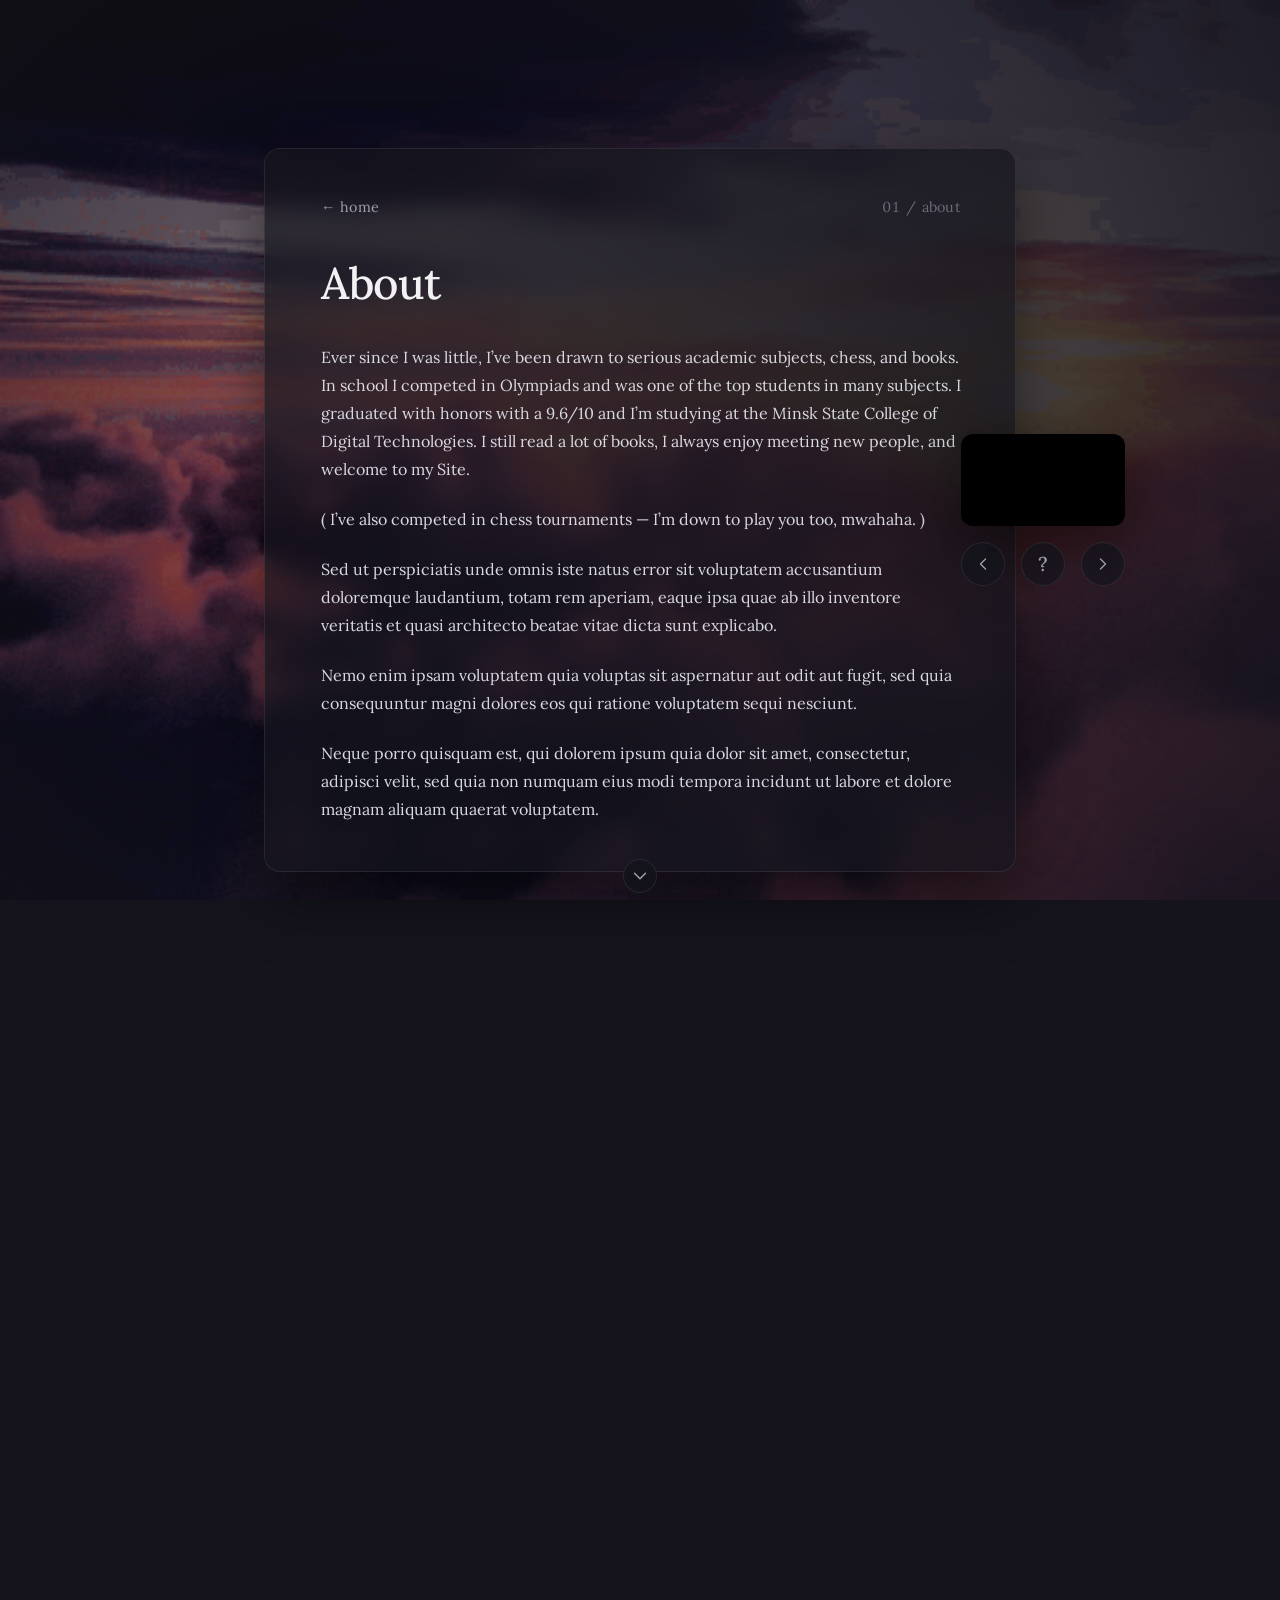
==== commit 80043693: "scroll hint is work!" ====
--- a/about.html
+++ b/about.html
@@ -152,6 +152,7 @@
           <button
             class="about__scroll-hint"
             type="button"
+            id="scroll-hint-btn"
             aria-label="Scroll down"
           >
             <svg
@@ -171,5 +172,21 @@
         </div>
       </section>
     </main>
+    <script>
+      (function () {
+        const btn = document.getElementById("scroll-hint-btn");
+        if (!btn) return;
+
+        btn.addEventListener("click", function (e) {
+          e.preventDefault(); // Отменяем стандартное поведение кнопки (если есть)
+
+          // Плавно прокручиваем вниз на высоту одного экрана
+          window.scrollBy({
+            top: window.innerHeight, // Прокрутить ровно на один экран вниз
+            behavior: "smooth", // Включаем плавную анимацию
+          });
+        });
+      })();
+    </script>
   </body>
 </html>
--- a/style.css
+++ b/style.css
@@ -1173,3 +1173,56 @@
 main {
   transition: opacity 0.28s ease;
 }
+.home__video-inner {
+  display: flex;
+  flex-direction: column;
+  gap: 16px;
+  width: 100%;
+}
+
+.home__video-controls {
+  display: flex;
+  justify-content: center;
+  gap: 16px;
+}
+
+.home__video-btn {
+  display: inline-flex;
+  align-items: center;
+  justify-content: center;
+  width: 44px;
+  height: 44px;
+  border-radius: 50%;
+  background: rgba(21, 20, 29, 0.7);
+  border: 1px solid rgba(255, 255, 255, 0.08);
+  color: #a0a0ac;
+  backdrop-filter: blur(10px);
+  -webkit-backdrop-filter: blur(10px);
+  transition:
+    color 0.3s ease,
+    border-color 0.3s ease,
+    transform 0.2s ease,
+    background 0.3s ease;
+}
+
+.home__video-btn:hover,
+.home__video-btn:focus-visible {
+  color: #ffffff;
+  border-color: rgba(255, 255, 255, 0.2);
+  background: rgba(21, 20, 29, 0.9);
+  transform: scale(1.05);
+}
+
+.home__video-btn:active {
+  transform: scale(0.95);
+}
+
+@media (max-width: 900px) {
+  .home__video-controls {
+    gap: 12px;
+  }
+  .home__video-btn {
+    width: 40px;
+    height: 40px;
+  }
+}
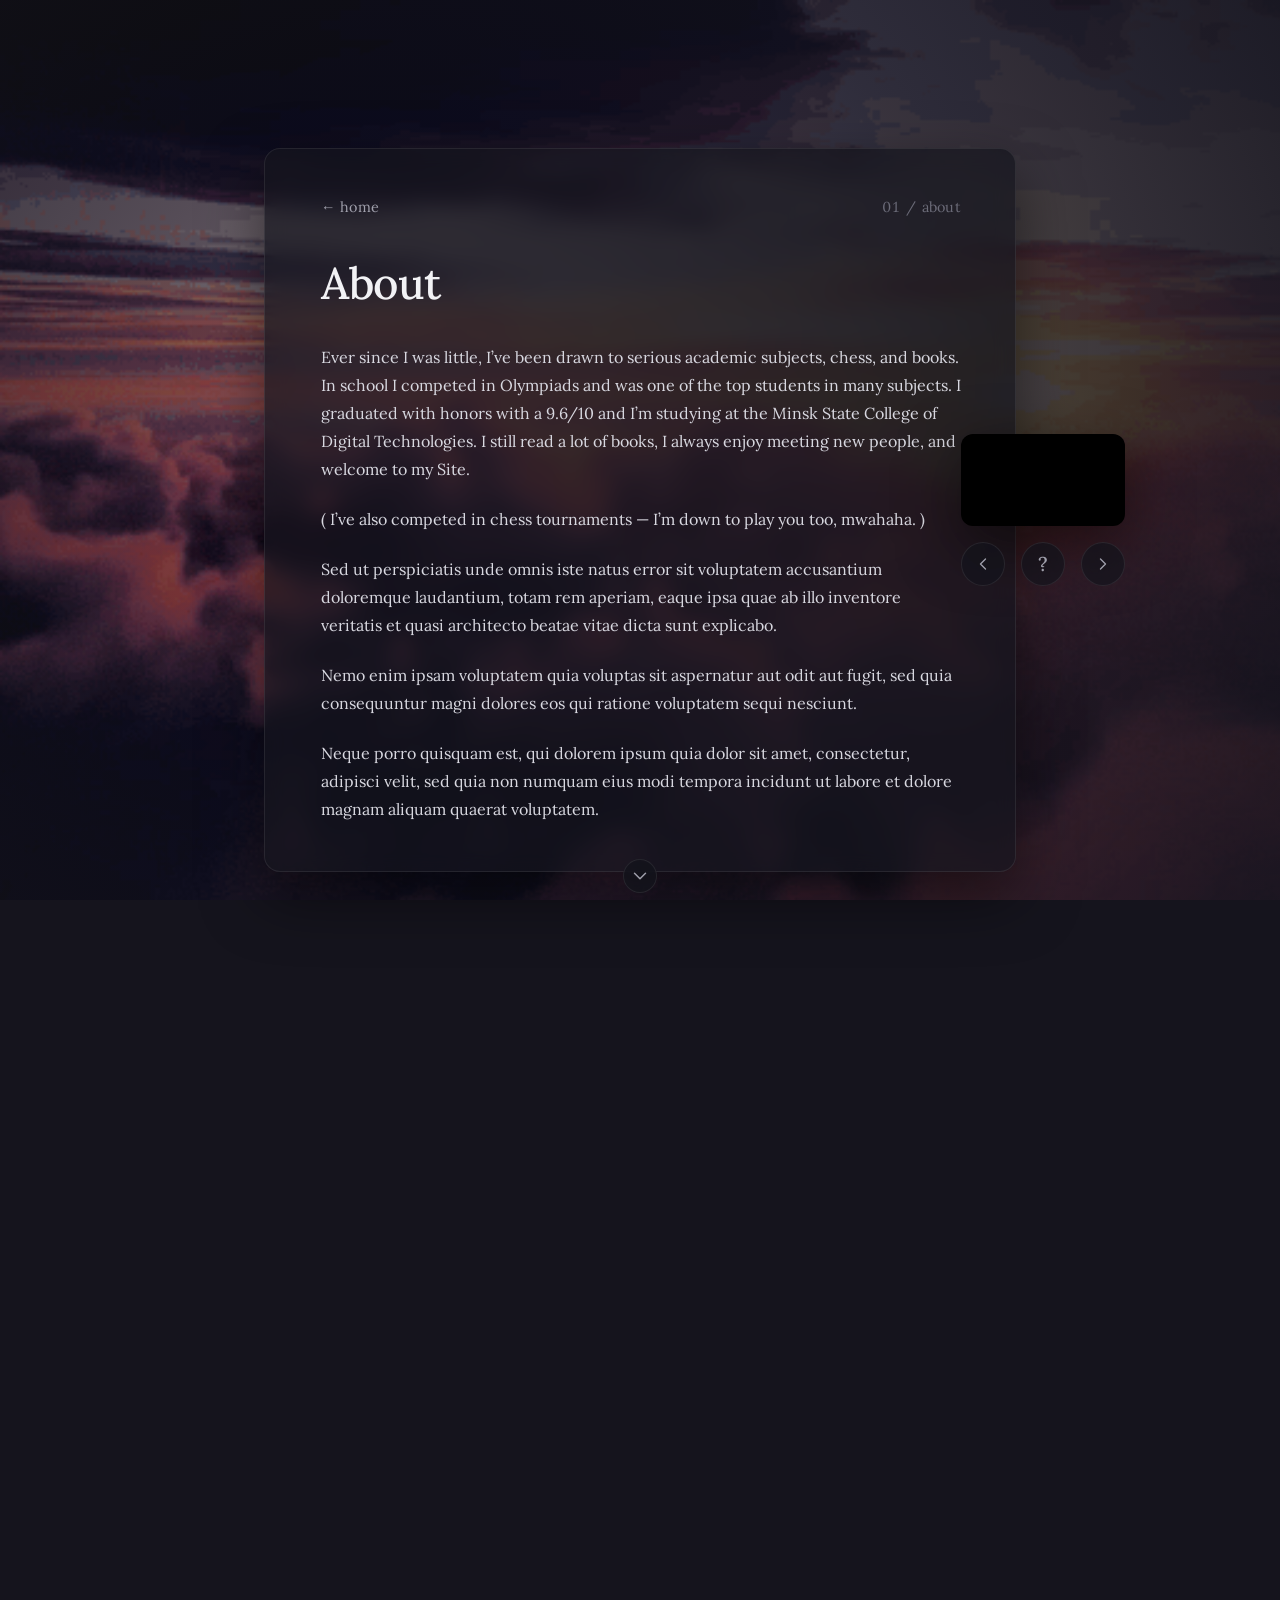
==== commit 70d2e9ea: "clear code ( index ) and scroll is work!!" ====
--- a/about.html
+++ b/about.html
@@ -172,21 +172,5 @@
         </div>
       </section>
     </main>
-    <script>
-      (function () {
-        const btn = document.getElementById("scroll-hint-btn");
-        if (!btn) return;
-
-        btn.addEventListener("click", function (e) {
-          e.preventDefault(); // Отменяем стандартное поведение кнопки (если есть)
-
-          // Плавно прокручиваем вниз на высоту одного экрана
-          window.scrollBy({
-            top: window.innerHeight, // Прокрутить ровно на один экран вниз
-            behavior: "smooth", // Включаем плавную анимацию
-          });
-        });
-      })();
-    </script>
   </body>
 </html>
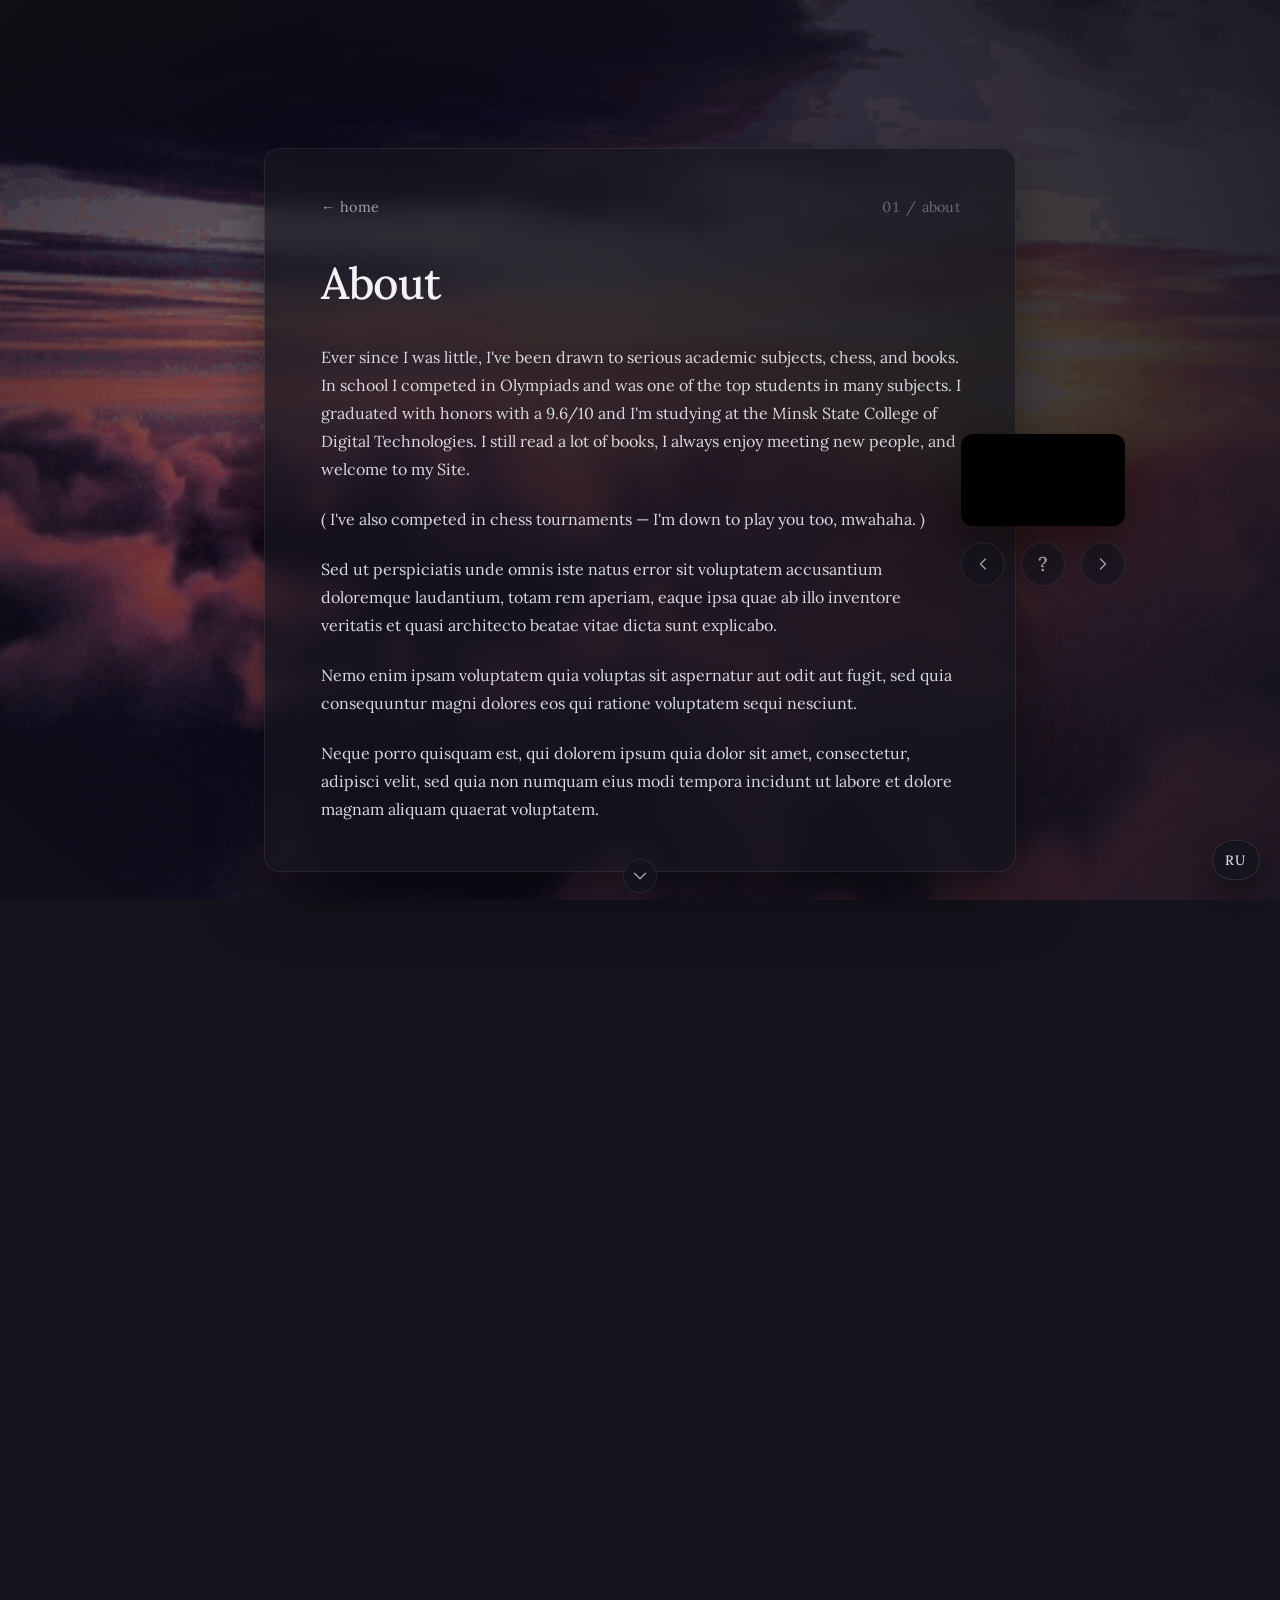
==== commit 3a6e4cf1: "global update, english/russian versions/languages" ====
--- a/about.html
+++ b/about.html
@@ -33,6 +33,7 @@
     <link rel="stylesheet" href="style.css" />
     <script src="https://www.youtube.com/iframe_api"></script>
     <script src="router.js" defer></script>
+    <script src="lang.js" defer></script>
   </head>
   <body>
     <div class="scene" aria-hidden="true">
@@ -45,14 +46,35 @@
         <div class="about__card" data-reveal>
           <div class="about__content">
             <div class="about__nav">
-              <a class="about__back" href="index.html">← home</a>
-              <span class="about__index">01 / about</span>
+              <a
+                class="about__back"
+                href="index.html"
+                data-en="← home"
+                data-ru="← главная"
+                >← home</a
+              >
+              <span
+                class="about__index"
+                data-en="01 / about"
+                data-ru="01 / обо мне"
+                >01 / about</span
+              >
             </div>
 
-            <h1 class="about__title" id="page-title">About</h1>
+            <h1
+              class="about__title"
+              id="page-title"
+              data-en="About"
+              data-ru="Обо мне"
+            >
+              About
+            </h1>
 
             <div class="about__body">
-              <p>
+              <p
+                data-en="Ever since I was little, I've been drawn to serious academic subjects, chess, and books. In school I competed in Olympiads and was one of the top students in many subjects. I graduated with honors with a 9.6/10 and I'm studying at the Minsk State College of Digital Technologies. I still read a lot of books, I always enjoy meeting new people, and welcome to my Site."
+                data-ru="С детства меня тянуло к серьёзным наукам, шахматам и книгам. В школе участвовал в олимпиадах и был одним из лучших по многим предметам. Окончил школу с (9.6/10) и учусь в Минском государственном колледже цифровых технологий. До сих пор много читаю, всегда рад новым знакомствам — добро пожаловать на мой сайт."
+              >
                 Ever since I was little, I’ve been drawn to serious academic
                 subjects, chess, and books. In school I competed in Olympiads
                 and was one of the top students in many subjects. I graduated
@@ -60,22 +82,34 @@
                 College of Digital Technologies. I still read a lot of books, I
                 always enjoy meeting new people, and welcome to my Site.
               </p>
-              <p>
+              <p
+                data-en="( I've also competed in chess tournaments — I'm down to play you too, mwahaha. )"
+                data-ru="( Ещё я участвовал в шахматных турнирах — готов сыграть и с тобой тоже, мухехе. )"
+              >
                 ( I’ve also competed in chess tournaments — I’m down to play you
                 too, mwahaha. )
               </p>
-              <p>
+              <p
+                data-en="Sed ut perspiciatis unde omnis iste natus error sit voluptatem accusantium doloremque laudantium, totam rem aperiam, eaque ipsa quae ab illo inventore veritatis et quasi architecto beatae vitae dicta sunt explicabo."
+                data-ru="Столько мног оещё можно здесь написать... где же ты прекрасное далёко? ( если не нравяться понедельники, работай без выходных :) )"
+              >
                 Sed ut perspiciatis unde omnis iste natus error sit voluptatem
                 accusantium doloremque laudantium, totam rem aperiam, eaque ipsa
                 quae ab illo inventore veritatis et quasi architecto beatae
                 vitae dicta sunt explicabo.
               </p>
-              <p>
+              <p
+                data-en="Nemo enim ipsam voluptatem quia voluptas sit aspernatur aut odit aut fugit, sed quia consequuntur magni dolores eos qui ratione voluptatem sequi nesciunt."
+                data-ru="Сейчас работаю над своими проектами, и изучаю всё больше нового в очень разных сферах. Ни одна птица не боится того, что ветка может сломаться, так как надеется не на ветку, а на свои крылья."
+              >
                 Nemo enim ipsam voluptatem quia voluptas sit aspernatur aut odit
                 aut fugit, sed quia consequuntur magni dolores eos qui ratione
                 voluptatem sequi nesciunt.
               </p>
-              <p>
+              <p
+                data-en="Neque porro quisquam est, qui dolorem ipsum quia dolor sit amet, consectetur, adipisci velit, sed quia non numquam eius modi tempora incidunt ut labore et dolore magnam aliquam quaerat voluptatem."
+                data-ru="Neque porro quisquam est, qui dolorem ipsum quia dolor sit amet, consectetur, adipisci velit, sed quia non numquam eius modi tempora incidunt ut labore et dolore magnam aliquam quaerat voluptatem."
+              >
                 Neque porro quisquam est, qui dolorem ipsum quia dolor sit amet,
                 consectetur, adipisci velit, sed quia non numquam eius modi
                 tempora incidunt ut labore et dolore magnam aliquam quaerat
@@ -110,7 +144,6 @@
                   </svg>
                 </button>
 
-                <!-- НОВАЯ КНОПКА -->
                 <button
                   class="about__video-btn"
                   id="random-video"
@@ -172,5 +205,14 @@
         </div>
       </section>
     </main>
+
+    <button
+      class="lang-toggle"
+      id="lang-toggle"
+      type="button"
+      aria-label="Switch language"
+    >
+      RU
+    </button>
   </body>
 </html>
--- a/style.css
+++ b/style.css
@@ -4,6 +4,21 @@
   margin: 0;
   padding: 0;
   box-sizing: border-box;
+}
+
+/* Скрываем скроллбар для Chrome, Safari, Edge и Opera */
+::-webkit-scrollbar {
+  display: none;
+}
+
+/* Скрываем скроллбар для Firefox */
+html {
+  scrollbar-width: none;
+}
+
+/* Скрываем скроллбар для старых версий Edge и IE */
+body {
+  -ms-overflow-style: none;
 }
 
 html {
@@ -167,6 +182,15 @@
   object-fit: cover;
   flex-shrink: 0;
   filter: grayscale(20%) contrast(1.05);
+  cursor: pointer;
+
+  /* Только плавная прозрачность, без трансформаций, чтобы не было рывков */
+  transition: opacity 0.3s ease-in-out;
+}
+
+/* Класс для скрытия */
+.home__avatar.is-swapping {
+  opacity: 0;
 }
 
 .home__identity-copy {
@@ -261,6 +285,10 @@
   font-size: 0.9rem;
   color: #a0a0ac;
   letter-spacing: 0.02em;
+  transition:
+    opacity 0.35s ease,
+    transform 0.35s cubic-bezier(0.22, 1, 0.36, 1);
+  will-change: transform, opacity;
 }
 
 .home__time time {
@@ -1226,3 +1254,95 @@
     height: 40px;
   }
 }
+
+/* === Language toggle === */
+.lang-toggle {
+  position: fixed;
+  right: 20px;
+  bottom: 20px;
+  z-index: 100;
+  display: inline-flex;
+  align-items: center;
+  justify-content: center;
+  min-width: 48px;
+  height: 40px;
+  padding: 0 12px;
+  border-radius: 20px;
+  background: rgba(21, 20, 29, 0.85);
+  border: 1px solid rgba(255, 255, 255, 0.1);
+  color: #d8d8e0;
+  font-family: "Lora", Georgia, serif;
+  font-size: 0.85rem;
+  font-weight: 500;
+  letter-spacing: 0.08em;
+  backdrop-filter: blur(10px);
+  -webkit-backdrop-filter: blur(10px);
+  box-shadow: 0 8px 24px rgba(0, 0, 0, 0.4);
+  cursor: pointer;
+  transition:
+    color 0.3s ease,
+    border-color 0.3s ease,
+    background 0.3s ease,
+    transform 0.2s ease;
+}
+
+.lang-toggle:hover,
+.lang-toggle:focus-visible {
+  color: #ffffff;
+  border-color: rgba(255, 255, 255, 0.2);
+  background: rgba(21, 20, 29, 0.95);
+  transform: scale(1.05);
+}
+
+.lang-toggle:active {
+  transform: scale(0.95);
+}
+
+@media (max-width: 700px) {
+  .lang-toggle {
+    right: 12px;
+    bottom: 12px;
+    min-width: 44px;
+    height: 36px;
+    font-size: 0.8rem;
+  }
+}
+
+[data-en][data-ru] {
+  transition:
+    opacity 0.35s ease,
+    transform 0.35s cubic-bezier(0.22, 1, 0.36, 1);
+}
+
+/* inline-block нужен только там, где transform не работает на inline-элементах */
+a[data-en][data-ru],
+span[data-en][data-ru] {
+  display: inline-block;
+}
+/* Исчезновение: уходит вверх + прозрачность */
+[data-en][data-ru].lang-fade-out {
+  opacity: 0;
+  transform: translateY(-6px);
+}
+
+/* Подготовка к появлению: снизу + прозрачность */
+[data-en][data-ru].lang-prepare-in {
+  opacity: 0;
+  transform: translateY(6px);
+  transition: none; /* мгновенно ставим в стартовую позицию */
+}
+
+/* Если хочется, чтобы блочные элементы (p, h1, h2) не теряли ширину —
+   можно оставить display:block для них отдельно, но inline-block обычно ок */
+/* Базовая анимация для .home__time (transform работает, т.к. display: flex) */
+
+.home__time.lang-fade-out {
+  opacity: 0;
+  transform: translateY(-6px);
+}
+
+.home__time.lang-prepare-in {
+  opacity: 0;
+  transform: translateY(6px);
+  transition: none;
+}
